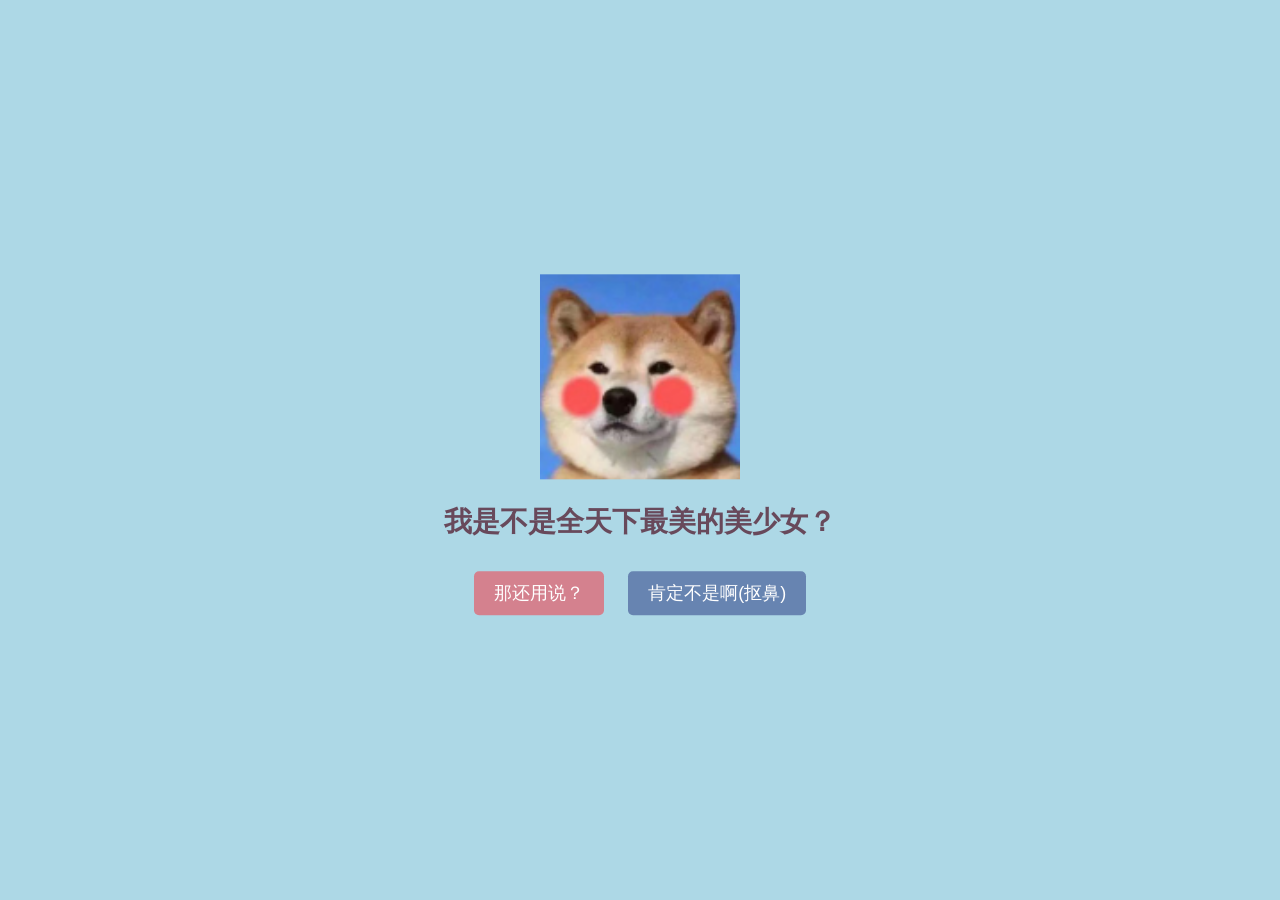
==== index.html @ 4fe1e097 "Add files via upload" ====
<!DOCTYPE html>
<html lang="zh-CN">
<head>
    <meta charset="UTF-8">
    <meta name="viewport" content="width=device-width, initial-scale=1.0">
    <title>张静是不是全天下最美的美少女？</title>
    <link rel="stylesheet" href="style.css">

</head>
<body>
    <div class="container">
        <img id="mainImage" src="images/脸红.png" alt="爱心">
        <h1 id="question">我是不是全天下最美的美少女？</h1>
        <div class="buttons">
            <button id="yes">那还用说？</button>
            <button id="no">肯定不是啊(抠鼻)</button>
        </div>
    </div>
    <script src="script.js"></script>
</body>
</html>
---- style.css ----
body {
    background-color: #ADD8E6; /* 浅粉色 */
    text-align: center;
    font-family: Arial, sans-serif;
    margin: 0;
    padding: 0;
    display: flex;
    justify-content: center;
    align-items: center;
    height: 100vh;
}

.container {
    width: 90%; /* 适应手机屏幕宽度 */
    max-width: 500px; /* 最大宽度限制 */
}

#mainImage {
    width: 100%; /* 图片宽度自适应容器 */
    max-width: 200px; /* 最大宽度限制 */
    transition: all 0.3s ease;
}

h1 {
    font-size: 5vw; /* 字体大小根据视口宽度变化 */
    color: #68495b;
    margin: 20px 0; /* 增加上下间距 */
}

button {
    font-size: 4vw; /* 字体大小根据视口宽度变化 */
    padding: 10px 20px;
    border: none;
    border-radius: 5px;
    cursor: pointer;
    margin: 10px;
    transition: all 0.3s ease;
}

#yes {
    background-color: #d4818e; /* 粉色 */
    color: white;
}

#no {
    background-color: #6784b1; /* 蓝色 */
    color: white;
    position: relative;
}

.yes-screen {
    position: fixed;
    top: 0;
    left: 0;
    width: 100vw;
    height: 100vh;
    background-color: #ffdae0; /* 粉色 */
    display: flex;
    flex-direction: column;
    align-items: center;
    justify-content: center;
}

.yes-text {
    font-size: 7vw; /* 字体大小根据视口宽度变化 */
}

.yes-image {
    width: 50%; /* 图片宽度自适应容器 */
    max-width: 300px; /* 最大宽度限制 */
}

/* 电脑端样式优化 */
@media (min-width: 768px) {
    body {
        display: block;
    }

    .container {
        position: absolute;
        top: 50%;
        left: 50%;
        transform: translate(-50%, -50%);
        width: auto;
        max-width: none;
    }

    #mainImage {
        width: 200px; /* 固定图片宽度 */
    }

    h1 {
        font-size: 28px; /* 固定字体大小 */
        margin: 20px 0;
    }

    button {
        font-size: 18px; /* 固定字体大小 */
    }

    .yes-text {
        font-size: 36px; /* 固定字体大小 */
    }

    .yes-image {
        width: 300px; /* 固定图片宽度 */
    }
}
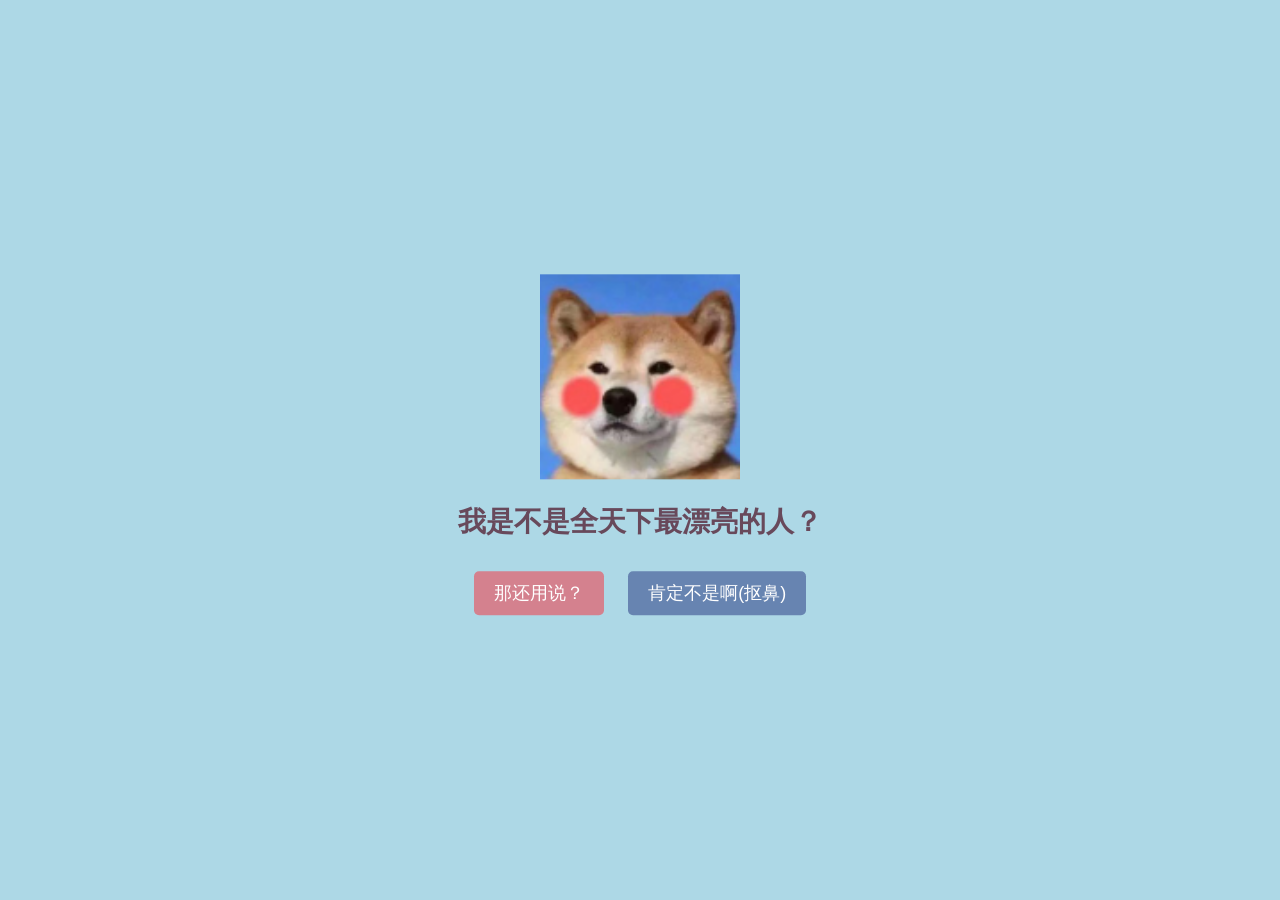
==== commit 28d45ce8: "Update index.html" ====
--- a/index.html
+++ b/index.html
@@ -4,19 +4,19 @@
 <head>
     <meta charset="UTF-8">
     <meta name="viewport" content="width=device-width, initial-scale=1.0">
-    <title>张静是不是全天下最美的美少女？</title>
-    <link rel="stylesheet" href="style.css">
+    <title>我是不是全天下最漂亮的人？</title>
+    <link rel="stylesheet" href="index.css">
 
 </head>
 <body>
     <div class="container">
         <img id="mainImage" src="images/脸红.png" alt="爱心">
-        <h1 id="question">我是不是全天下最美的美少女？</h1>
+        <h1 id="question">我是不是全天下最漂亮的人？</h1>
         <div class="buttons">
             <button id="yes">那还用说？</button>
             <button id="no">肯定不是啊(抠鼻)</button>
         </div>
     </div>
-    <script src="script.js"></script>
+    <script src="index.js"></script>
 </body>
-</html>+</html>
--- a/index.css
+++ b/index.css
@@ -0,0 +1,108 @@
+body {
+    background-color: #ADD8E6; /* 浅粉色 */
+    text-align: center;
+    font-family: Arial, sans-serif;
+    margin: 0;
+    padding: 0;
+    display: flex;
+    justify-content: center;
+    align-items: center;
+    height: 100vh;
+}
+
+.container {
+    width: 90%; /* 适应手机屏幕宽度 */
+    max-width: 500px; /* 最大宽度限制 */
+}
+
+#mainImage {
+    width: 100%; /* 图片宽度自适应容器 */
+    max-width: 200px; /* 最大宽度限制 */
+    transition: all 0.3s ease;
+}
+
+h1 {
+    font-size: 5vw; /* 字体大小根据视口宽度变化 */
+    color: #68495b;
+    margin: 20px 0; /* 增加上下间距 */
+}
+
+button {
+    font-size: 4vw; /* 字体大小根据视口宽度变化 */
+    padding: 10px 20px;
+    border: none;
+    border-radius: 5px;
+    cursor: pointer;
+    margin: 10px;
+    transition: all 0.3s ease;
+}
+
+#yes {
+    background-color: #d4818e; /* 粉色 */
+    color: white;
+}
+
+#no {
+    background-color: #6784b1; /* 蓝色 */
+    color: white;
+    position: relative;
+}
+
+.yes-screen {
+    position: fixed;
+    top: 0;
+    left: 0;
+    width: 100vw;
+    height: 100vh;
+    background-color: #ffdae0; /* 粉色 */
+    display: flex;
+    flex-direction: column;
+    align-items: center;
+    justify-content: center;
+}
+
+.yes-text {
+    font-size: 7vw; /* 字体大小根据视口宽度变化 */
+}
+
+.yes-image {
+    width: 50%; /* 图片宽度自适应容器 */
+    max-width: 300px; /* 最大宽度限制 */
+}
+
+/* 电脑端样式优化 */
+@media (min-width: 768px) {
+    body {
+        display: block;
+    }
+
+    .container {
+        position: absolute;
+        top: 50%;
+        left: 50%;
+        transform: translate(-50%, -50%);
+        width: auto;
+        max-width: none;
+    }
+
+    #mainImage {
+        width: 200px; /* 固定图片宽度 */
+    }
+
+    h1 {
+        font-size: 28px; /* 固定字体大小 */
+        margin: 20px 0;
+    }
+
+    button {
+        font-size: 18px; /* 固定字体大小 */
+    }
+
+    .yes-text {
+        font-size: 36px; /* 固定字体大小 */
+    }
+
+    .yes-image {
+        width: 300px; /* 固定图片宽度 */
+    }
+}
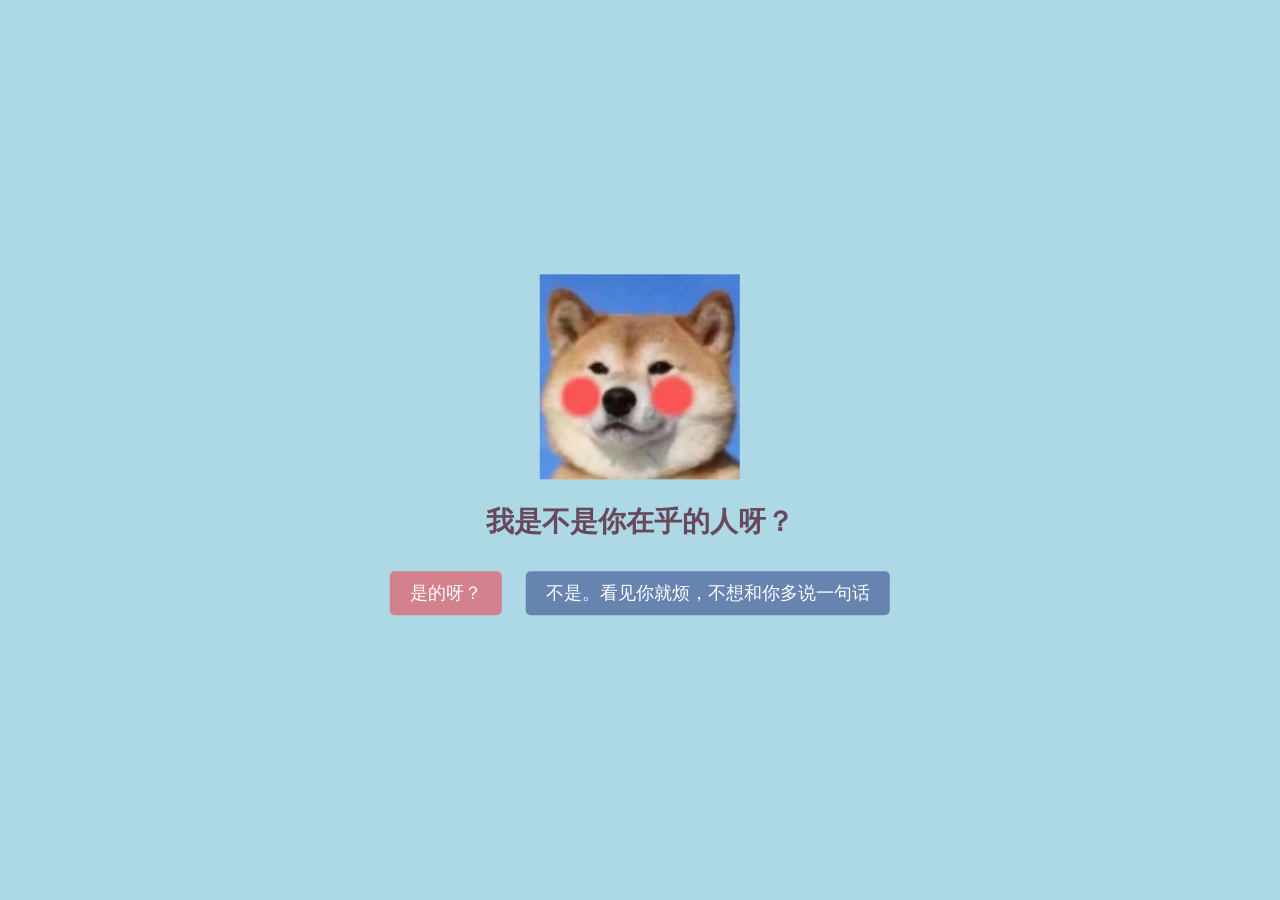
==== commit 5b11d0e7: "Update index.html" ====
--- a/index.html
+++ b/index.html
@@ -4,17 +4,17 @@
 <head>
     <meta charset="UTF-8">
     <meta name="viewport" content="width=device-width, initial-scale=1.0">
-    <title>我是不是全天下最漂亮的人？</title>
+    <title>我是不是你在乎的人呀？</title>
     <link rel="stylesheet" href="index.css">
 
 </head>
 <body>
     <div class="container">
         <img id="mainImage" src="images/脸红.png" alt="爱心">
-        <h1 id="question">我是不是全天下最漂亮的人？</h1>
+        <h1 id="question">我是不是你在乎的人呀？</h1>
         <div class="buttons">
-            <button id="yes">那还用说？</button>
-            <button id="no">肯定不是啊(抠鼻)</button>
+            <button id="yes">是的呀？</button>
+            <button id="no">不是。看见你就烦，不想和你多说一句话</button>
         </div>
     </div>
     <script src="index.js"></script>
